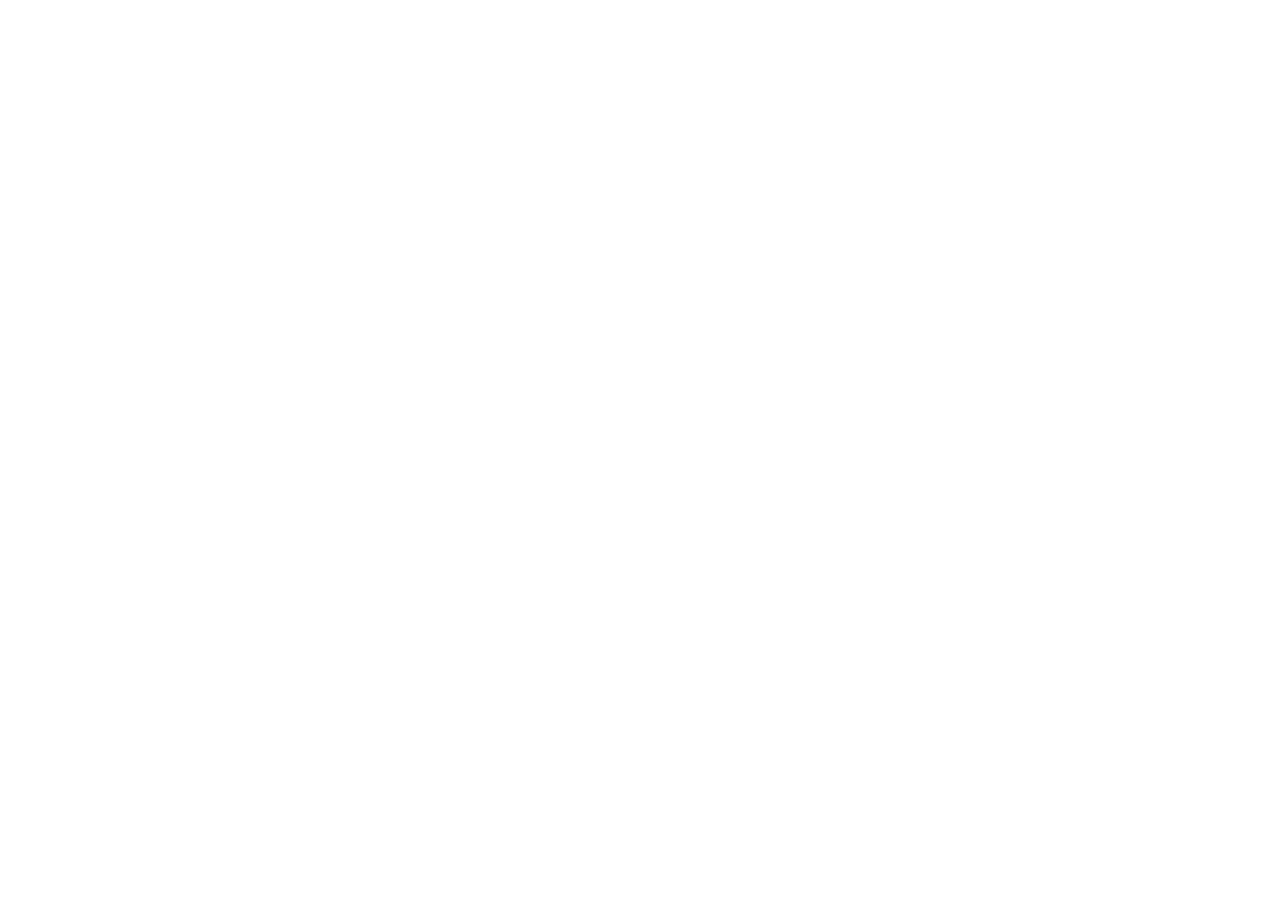
==== barksandpurr.html @ a16c8eb0 "Create barksandpurr.html" ====
<!DOCTYPE html>
<html lang="fr">
<head>
  <meta charset="UTF-8">
  <meta http-equiv="X-UA-Compatible" content="IE=edge">
  <meta name="viewport" content="width=device-width, initial-scale=1.0">
  <meta name="description" content="Bienvenue chez Barks and Purr! Nous sommes une association de protection animale.
  Avec nous, vous pourrez adopter un chien, un chat...mais pas que!"/>
  <link rel="stylesheet" href="style.css">
  <title>Barks and Purr</title>
</head>
<body>
    <header>
      
    </header>
    <nav>

    </nav>
    <aside>
     
    </aside>
    <main>
      <section>
        <article>
          
        </article>
      </section>
    </main>
    <footer>
      
    </footer>
</body>
</html>
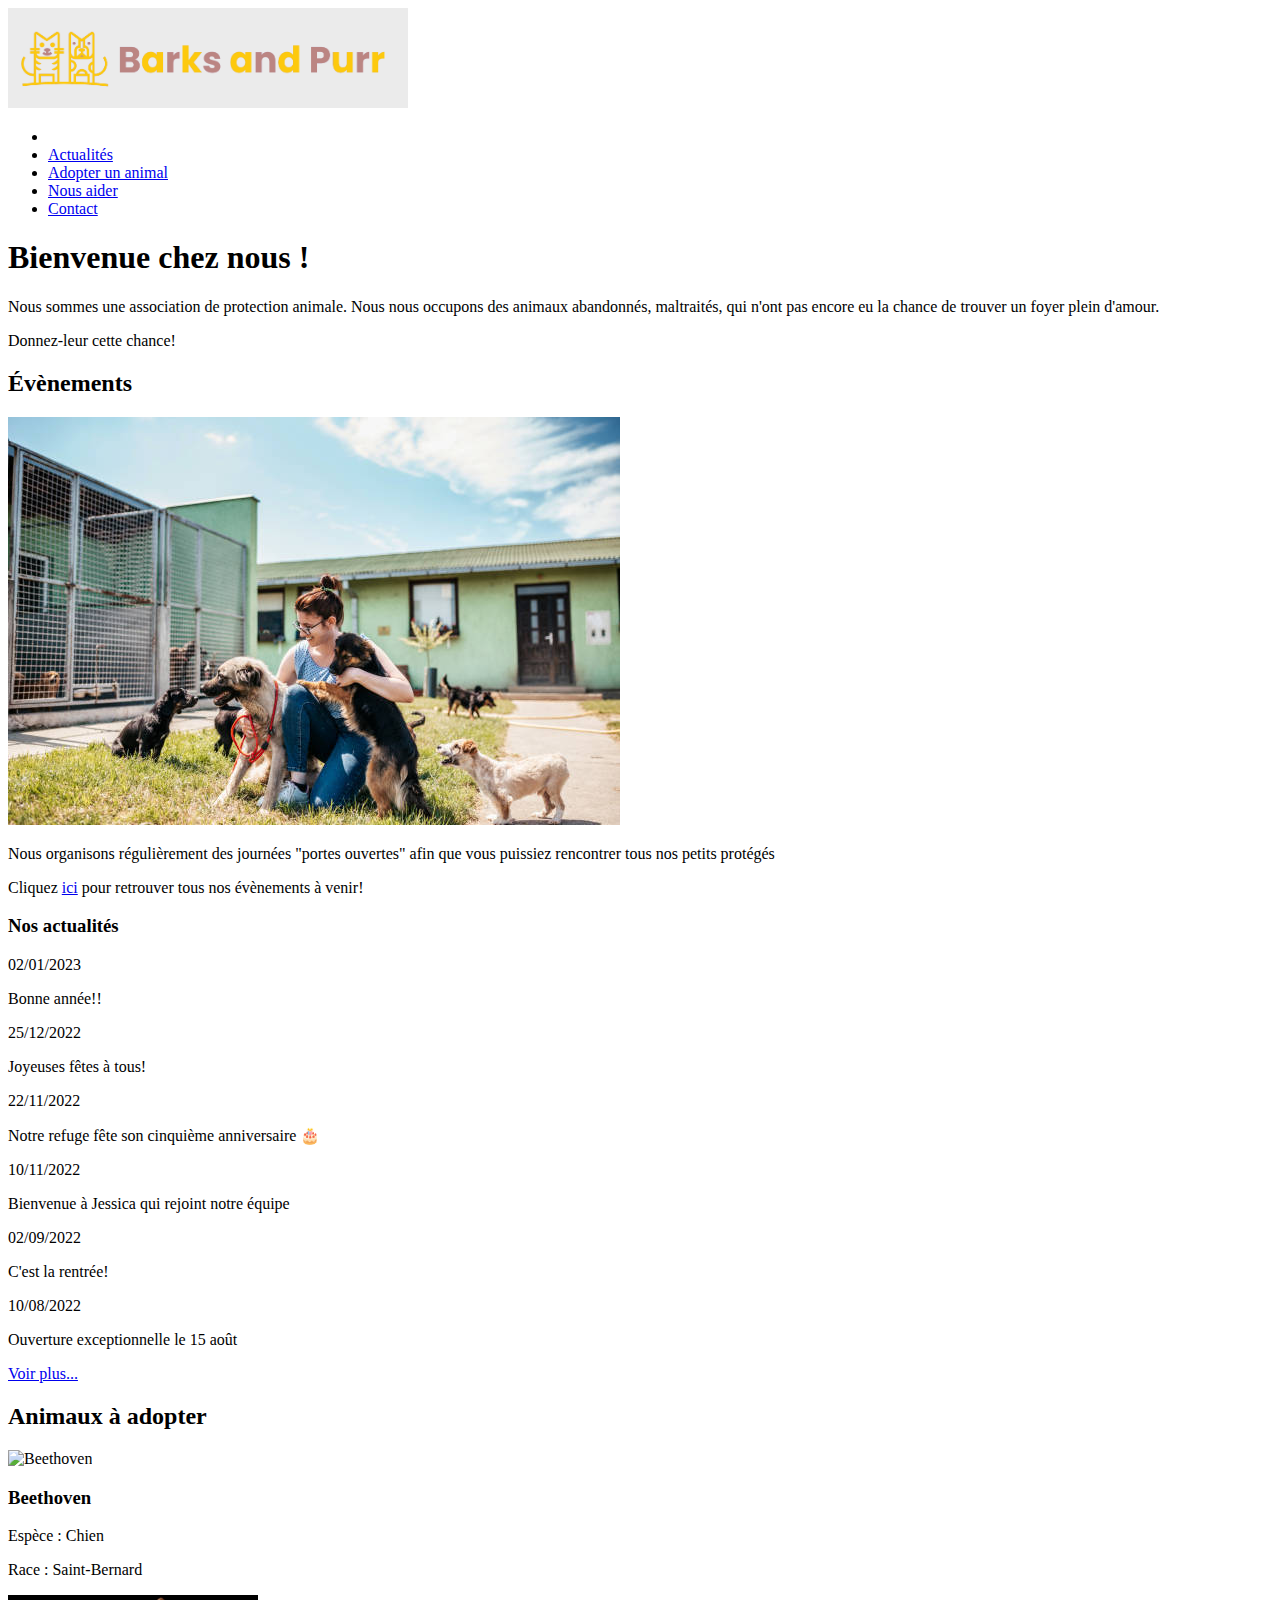
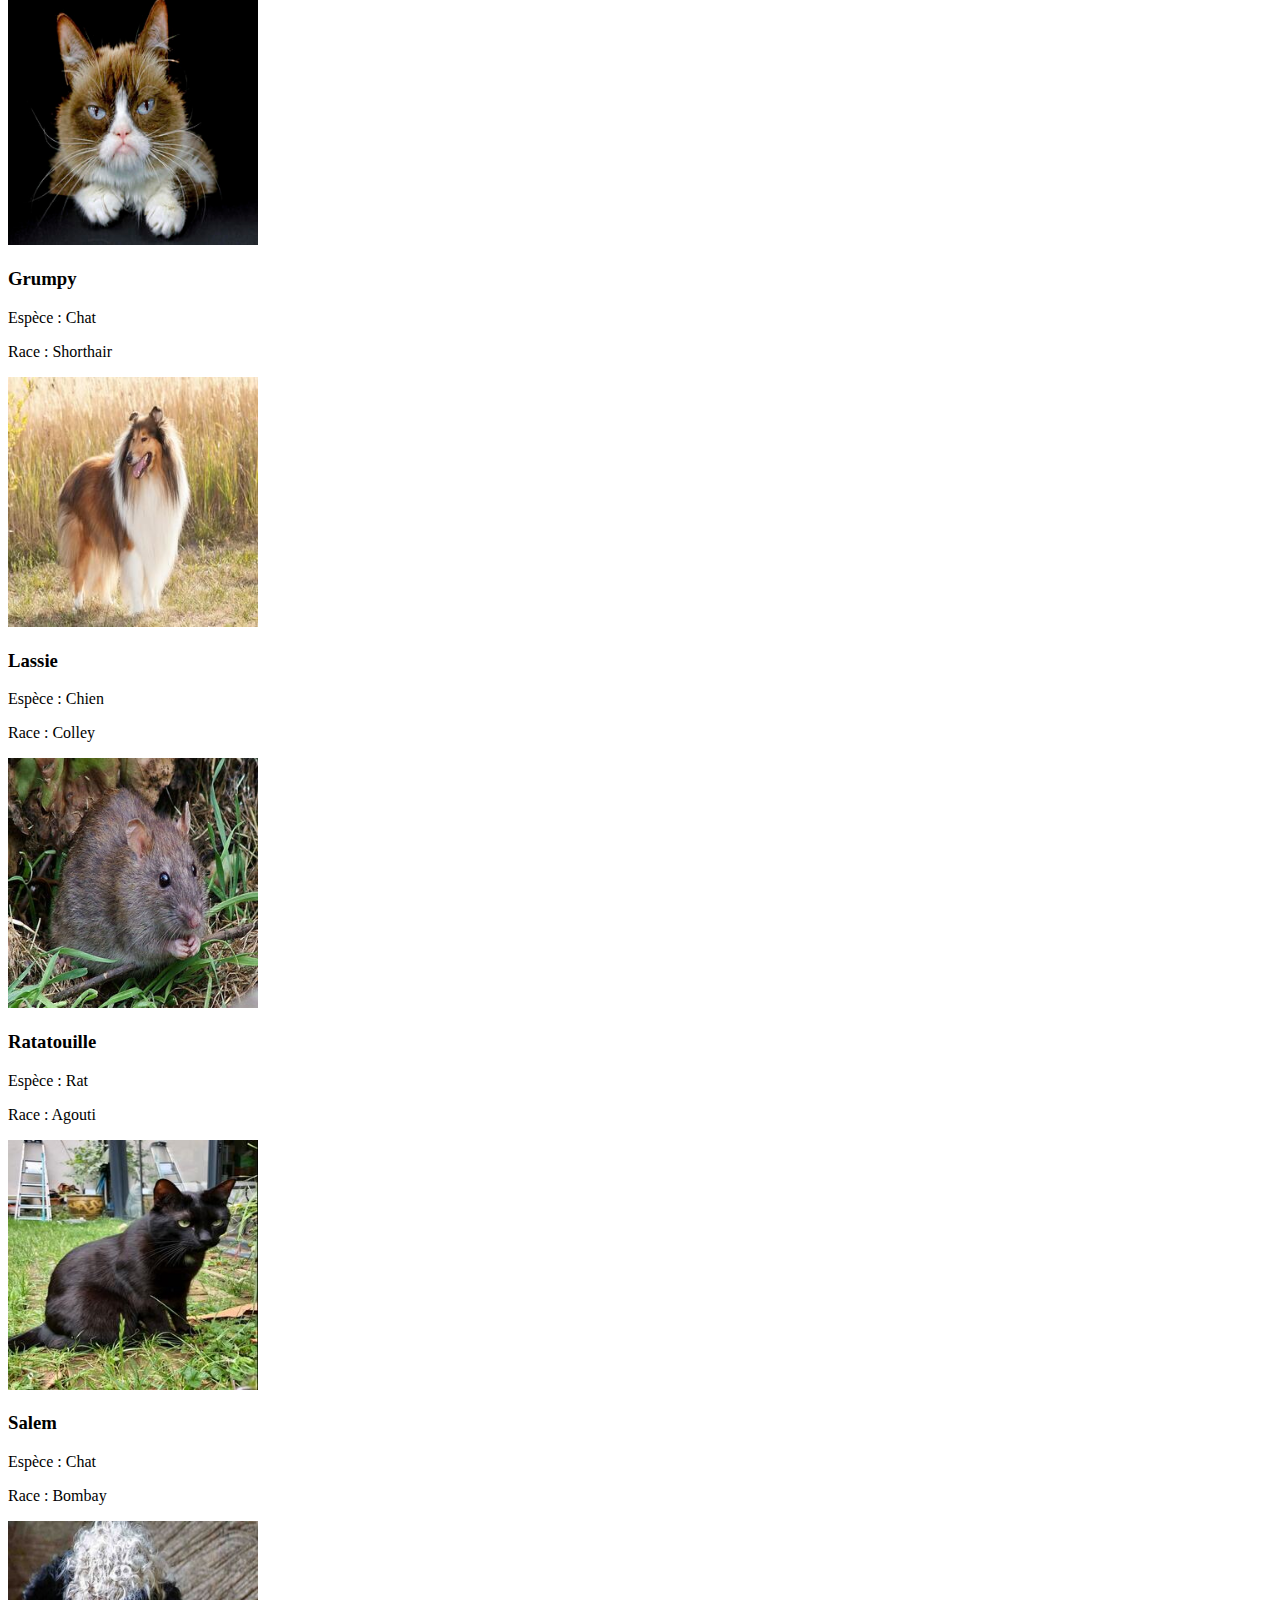
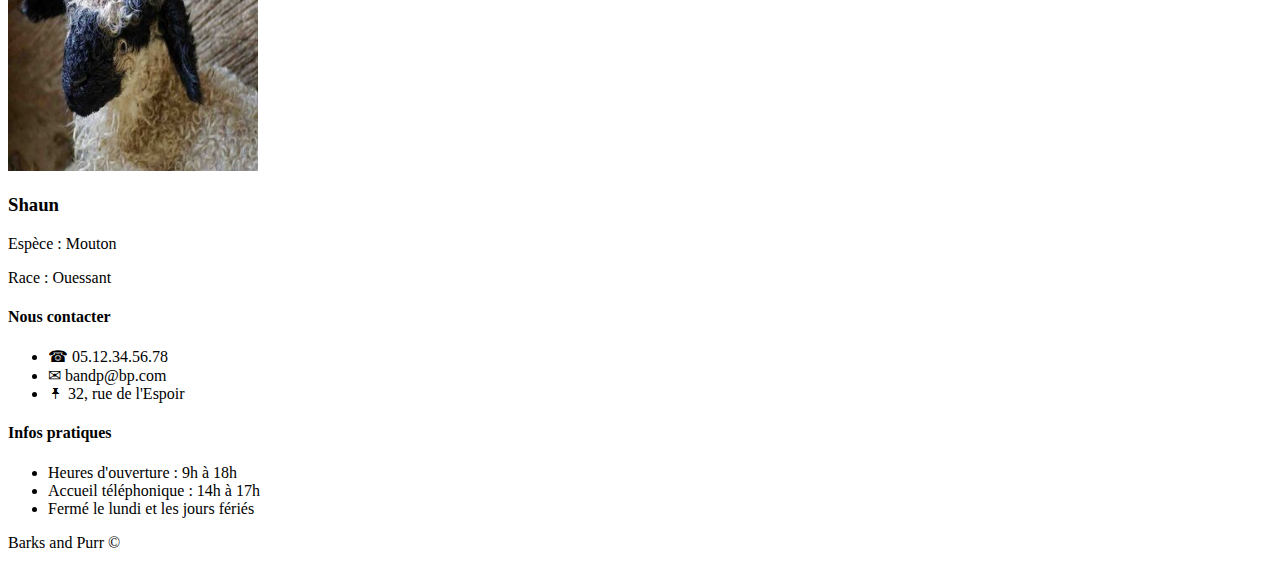
==== commit 05c2319e: "Update barksandpurr.html" ====
--- a/barksandpurr.html
+++ b/barksandpurr.html
@@ -10,24 +10,130 @@
   <title>Barks and Purr</title>
 </head>
 <body>
+  <div class="container">
     <header>
-      
+      <img src="./Images/Barks and Purr Logo.png" alt="Barks and Purr" width="400px" height="100px">
     </header>
-    <nav>
-
+    <nav class="navigation">
+      <ul>
+        <li><a href="barksandpurr.html" class="link"><i class="fa-solid fa-house"></i></a></li>
+        <li><a href="#" class="link">Actualités</a></li>
+        <li><a href="#" class="link">Adopter un animal</a></li>
+        <li><a href="#" class="link">Nous aider</a></li>
+        <li><a href="#" class="link">Contact</a></li>
+      </ul>
+      <div class="presentation">
+        <h1>Bienvenue chez nous !</h1>
+        <p>Nous sommes une association de protection animale.
+           Nous nous occupons des animaux abandonnés, maltraités, qui n'ont pas
+           encore eu la chance de trouver un foyer plein d'amour.</p>
+        <p>Donnez-leur cette chance!</p>
+      </div>
     </nav>
     <aside>
-     
+      <h2>&#201vènements</h2>
+      <img src="Images/Refuge.jpg" alt="refuge" class="full">
+        <p>Nous organisons régulièrement des journées "portes ouvertes" afin que vous puissiez rencontrer
+        tous nos petits protégés</p>
+        <p>Cliquez <a href="evenements.html" class="eventlink">ici</a> pour retrouver tous nos évènements à venir!</p>
+      <h3>Nos actualités</h3>
+        <p class="bold-underlined">02/01/2023</p>
+        <p>Bonne année!!</p>
+        <p class="bold-underlined">25/12/2022</p>
+        <p>Joyeuses fêtes à tous!</p>
+        <p class="bold-underlined">22/11/2022</p>
+        <p>Notre refuge fête son cinquième anniversaire &#127874;</p>
+        <p class="bold-underlined">10/11/2022</p>
+        <p>Bienvenue à Jessica qui rejoint notre équipe</p>
+        <p class="bold-underlined">02/09/2022</p>
+        <p>C'est la rentrée!</p>
+        <p class="bold-underlined">10/08/2022</p>
+        <p>Ouverture exceptionnelle le 15 août</p>
+        <p><a href="#" class="pluslink">Voir plus...</a></p>
     </aside>
     <main>
       <section>
         <article>
-          
+          <h2>Animaux à adopter</h2>
+          <div class="card-container">
+            <div class="card">
+              <img src="Images/Beethoven.jpg" class="img" alt="Beethoven" width="250px" height="250px">
+              <div class="card-content">
+                <h3>Beethoven</h3>
+                <p>Espèce : Chien</p>
+                <p>Race : Saint-Bernard</p>
+              </div>
+            </div>
+            <div class="card">
+              <img src="Images/Grumpy.jpg" class="img" alt="Grumpy" width="250px" height="250px">
+              <div class="card-content">
+                <h3>Grumpy</h3>
+                <p>Espèce : Chat</p>
+                <p>Race : Shorthair</p>
+              </div>
+            </div>
+          </div>
+          <div class="card-container">
+            <div class="card">
+              <img src="Images/Lassie.jpg" class="img" alt="Lassie" width="250px" height="250px">
+              <div class="card-content">
+                <h3>Lassie</h3>
+                <p>Espèce : Chien</p>
+                <p>Race : Colley</p>
+              </div>
+            </div>
+            <div class="card">
+              <img src="Images/Ratatouille.jpg" class="img" alt="Ratatouille" width="250px" height="250px">
+              <div class="card-content">
+                <h3>Ratatouille</h3>
+                <p>Espèce : Rat</p>
+                <p>Race : Agouti</p>
+              </div>
+            </div>
+          </div>
+          <div class="card-container">
+            <div class="card">
+              <img src="Images/Salem.jpg" class="img" alt="Salem" width="250px" height="250px">
+              <div class="card-content">
+                <h3>Salem</h3>
+                <p>Espèce : Chat</p>
+                <p>Race : Bombay</p>
+              </div>
+            </div>
+            <div class="card">
+              <img src="Images/Shaun.jpg" class="img" alt="Shaun" width="250px" height="250px">
+              <div class="card-content">
+                <h3>Shaun</h3>
+                <p>Espèce : Mouton</p>  
+                <p>Race : Ouessant</p>
+              </div>
+            </div>
+          </div>
         </article>
       </section>
     </main>
     <footer>
-      
+      <div>
+        <h4>Nous contacter</h4>
+        <ul>
+          <li>&#9742 05.12.34.56.78</li>
+          <li>&#9993 bandp@bp.com</li>
+          <li>&#128392 32, rue de l'Espoir</li>
+        </ul>
+      </div>
+      <div>
+        <h4>Infos pratiques</h4>
+        <ul>
+          <li>Heures d'ouverture : 9h à 18h</li>
+          <li>Accueil téléphonique : 14h à 17h</li>
+          <li>Fermé le lundi et les jours fériés</li>
+        </ul>
+      </div>
+      <div>
+        <p class="bold">Barks and Purr &#169;</p>
+      </div>
     </footer>
+  </div>
+<script src="https://kit.fontawesome.com/117e836eab.js" crossorigin="anonymous"></script>
 </body>
 </html>--- a/style.css
+++ b/style.css
@@ -0,0 +1,12 @@
+/* Police Archivo Black pour titres et barre navigation*/
+@import url('https://fonts.googleapis.com/css2?family=Archivo+Black&display=swap');
+/* Police Proza Libre pour le texte */
+@import url('https://fonts.googleapis.com/css2?family=Proza+Libre&display=swap');
+
+:root {
+--background-color: rgb(187, 133, 130);
+--text-color: rgb(253, 201, 13);
+--main-color: rgb(235, 235, 235);
+--main-color-darker: rgb(230, 230, 230);
+/* --text-color: rgb(188, 237, 9); */
+}
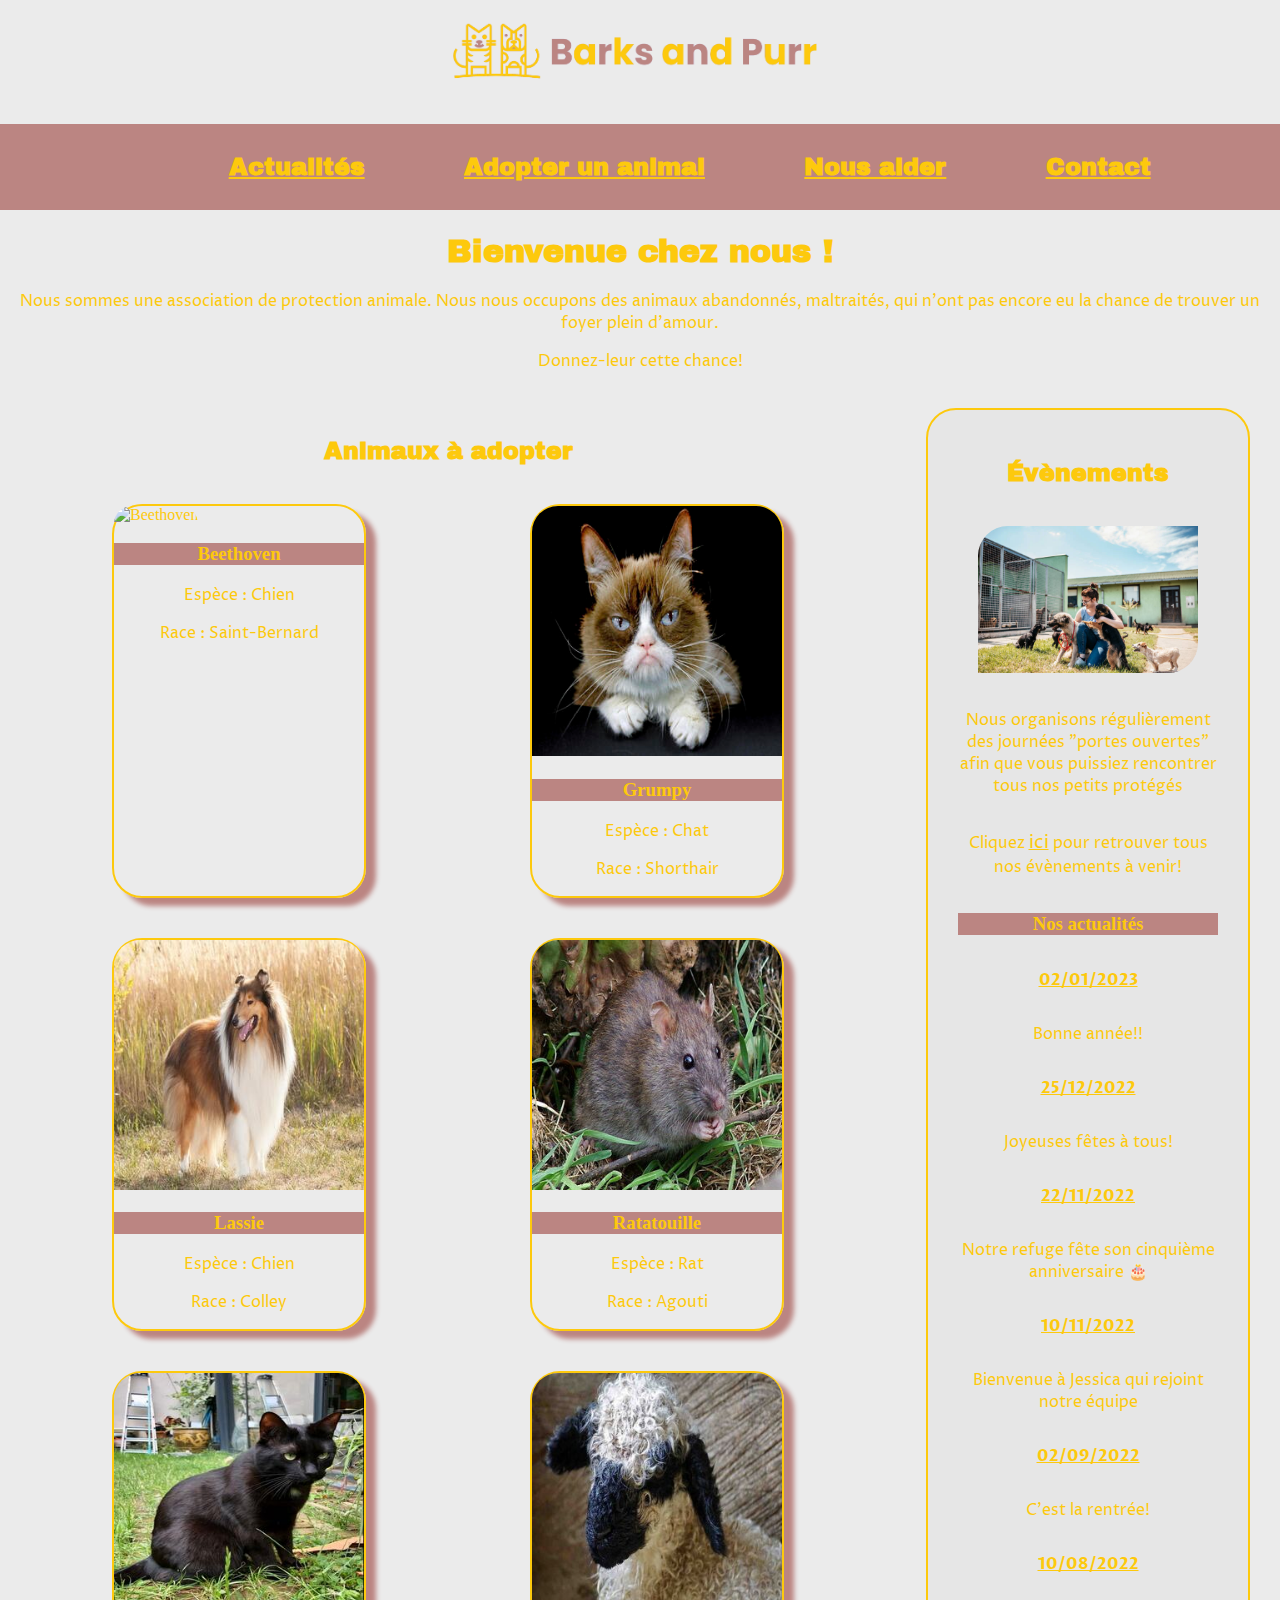
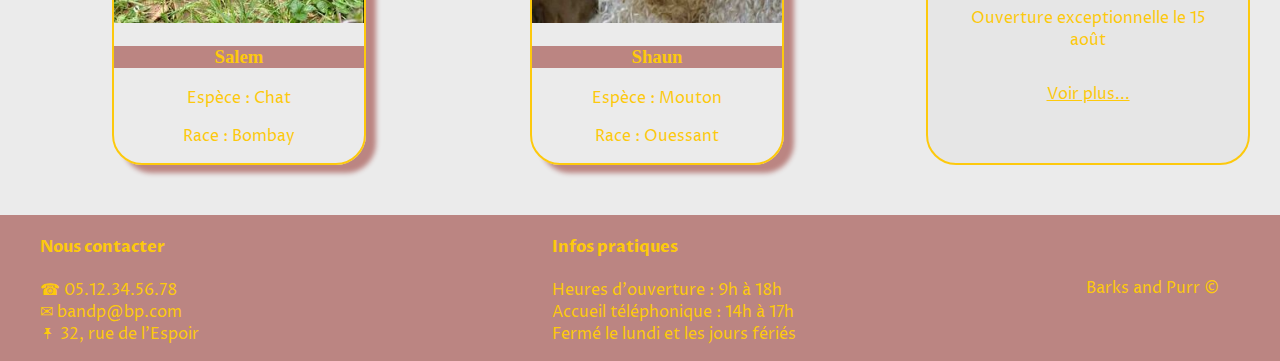
==== commit 113dfa38: "Update barksandpurr.html" ====
--- a/barksandpurr.html
+++ b/barksandpurr.html
@@ -1,139 +1,139 @@
 <!DOCTYPE html>
 <html lang="fr">
-<head>
-  <meta charset="UTF-8">
-  <meta http-equiv="X-UA-Compatible" content="IE=edge">
-  <meta name="viewport" content="width=device-width, initial-scale=1.0">
-  <meta name="description" content="Bienvenue chez Barks and Purr! Nous sommes une association de protection animale.
-  Avec nous, vous pourrez adopter un chien, un chat...mais pas que!"/>
-  <link rel="stylesheet" href="style.css">
-  <title>Barks and Purr</title>
-</head>
-<body>
-  <div class="container">
-    <header>
-      <img src="./Images/Barks and Purr Logo.png" alt="Barks and Purr" width="400px" height="100px">
-    </header>
-    <nav class="navigation">
-      <ul>
-        <li><a href="barksandpurr.html" class="link"><i class="fa-solid fa-house"></i></a></li>
-        <li><a href="#" class="link">Actualités</a></li>
-        <li><a href="#" class="link">Adopter un animal</a></li>
-        <li><a href="#" class="link">Nous aider</a></li>
-        <li><a href="#" class="link">Contact</a></li>
-      </ul>
-      <div class="presentation">
-        <h1>Bienvenue chez nous !</h1>
-        <p>Nous sommes une association de protection animale.
-           Nous nous occupons des animaux abandonnés, maltraités, qui n'ont pas
-           encore eu la chance de trouver un foyer plein d'amour.</p>
-        <p>Donnez-leur cette chance!</p>
-      </div>
-    </nav>
-    <aside>
-      <h2>&#201vènements</h2>
-      <img src="Images/Refuge.jpg" alt="refuge" class="full">
-        <p>Nous organisons régulièrement des journées "portes ouvertes" afin que vous puissiez rencontrer
-        tous nos petits protégés</p>
-        <p>Cliquez <a href="evenements.html" class="eventlink">ici</a> pour retrouver tous nos évènements à venir!</p>
-      <h3>Nos actualités</h3>
-        <p class="bold-underlined">02/01/2023</p>
-        <p>Bonne année!!</p>
-        <p class="bold-underlined">25/12/2022</p>
-        <p>Joyeuses fêtes à tous!</p>
-        <p class="bold-underlined">22/11/2022</p>
-        <p>Notre refuge fête son cinquième anniversaire &#127874;</p>
-        <p class="bold-underlined">10/11/2022</p>
-        <p>Bienvenue à Jessica qui rejoint notre équipe</p>
-        <p class="bold-underlined">02/09/2022</p>
-        <p>C'est la rentrée!</p>
-        <p class="bold-underlined">10/08/2022</p>
-        <p>Ouverture exceptionnelle le 15 août</p>
-        <p><a href="#" class="pluslink">Voir plus...</a></p>
-    </aside>
-    <main>
-      <section>
-        <article>
-          <h2>Animaux à adopter</h2>
-          <div class="card-container">
-            <div class="card">
-              <img src="Images/Beethoven.jpg" class="img" alt="Beethoven" width="250px" height="250px">
-              <div class="card-content">
-                <h3>Beethoven</h3>
-                <p>Espèce : Chien</p>
-                <p>Race : Saint-Bernard</p>
+  <head>
+    <meta charset="UTF-8">
+    <meta http-equiv="X-UA-Compatible" content="IE=edge">
+    <meta name="viewport" content="width=device-width, initial-scale=1.0">
+    <meta name="description" content="Bienvenue chez Barks and Purr! Nous sommes une association de protection animale.
+    Avec nous, vous pourrez adopter un chien, un chat...mais pas que!"/>
+    <link rel="stylesheet" href="style.css">
+    <title>Barks and Purr</title>
+  </head>
+  <body>
+    <div class="container">
+      <header>
+        <img src="./Images/Barks and Purr Logo.png" alt="Barks and Purr" width="400px" height="100px">
+      </header>
+      <nav class="navigation">
+        <ul>
+          <li><a href="barksandpurr.html" class="link"><i class="fa-solid fa-house"></i></a></li>
+          <li><a href="#" class="link">Actualités</a></li>
+          <li><a href="#" class="link">Adopter un animal</a></li>
+          <li><a href="#" class="link">Nous aider</a></li>
+          <li><a href="#" class="link">Contact</a></li>
+        </ul>
+        <div class="presentation">
+          <h1>Bienvenue chez nous !</h1>
+          <p>Nous sommes une association de protection animale.
+            Nous nous occupons des animaux abandonnés, maltraités, qui n'ont pas
+            encore eu la chance de trouver un foyer plein d'amour.</p>
+          <p>Donnez-leur cette chance!</p>
+        </div>
+      </nav>
+      <aside>
+        <h2>&#201vènements</h2>
+        <img src="Images/Refuge.jpg" alt="refuge" class="full">
+          <p>Nous organisons régulièrement des journées "portes ouvertes" afin que vous puissiez rencontrer
+          tous nos petits protégés</p>
+          <p>Cliquez <a href="evenements.html" class="eventlink">ici</a> pour retrouver tous nos évènements à venir!</p>
+        <h3>Nos actualités</h3>
+          <p class="bold-underlined">02/01/2023</p>
+          <p>Bonne année!!</p>
+          <p class="bold-underlined">25/12/2022</p>
+          <p>Joyeuses fêtes à tous!</p>
+          <p class="bold-underlined">22/11/2022</p>
+          <p>Notre refuge fête son cinquième anniversaire &#127874;</p>
+          <p class="bold-underlined">10/11/2022</p>
+          <p>Bienvenue à Jessica qui rejoint notre équipe</p>
+          <p class="bold-underlined">02/09/2022</p>
+          <p>C'est la rentrée!</p>
+          <p class="bold-underlined">10/08/2022</p>
+          <p>Ouverture exceptionnelle le 15 août</p>
+          <p><a href="#" class="pluslink">Voir plus...</a></p>
+      </aside>
+      <main>
+        <section>
+          <article>
+            <h2>Animaux à adopter</h2>
+            <div class="card-container">
+              <div class="card">
+                <img src="Images/Beethoven.jpg" class="img" alt="Beethoven" width="250px" height="250px">
+                <div class="card-content">
+                  <h3>Beethoven</h3>
+                  <p>Espèce : Chien</p>
+                  <p>Race : Saint-Bernard</p>
+                </div>
+              </div>
+              <div class="card">
+                <img src="Images/Grumpy.jpg" class="img" alt="Grumpy" width="250px" height="250px">
+                <div class="card-content">
+                  <h3>Grumpy</h3>
+                  <p>Espèce : Chat</p>
+                  <p>Race : Shorthair</p>
+                </div>
               </div>
             </div>
-            <div class="card">
-              <img src="Images/Grumpy.jpg" class="img" alt="Grumpy" width="250px" height="250px">
-              <div class="card-content">
-                <h3>Grumpy</h3>
-                <p>Espèce : Chat</p>
-                <p>Race : Shorthair</p>
+            <div class="card-container">
+              <div class="card">
+                <img src="Images/Lassie.jpg" class="img" alt="Lassie" width="250px" height="250px">
+                <div class="card-content">
+                  <h3>Lassie</h3>
+                  <p>Espèce : Chien</p>
+                  <p>Race : Colley</p>
+                </div>
+              </div>
+              <div class="card">
+                <img src="Images/Ratatouille.jpg" class="img" alt="Ratatouille" width="250px" height="250px">
+                <div class="card-content">
+                  <h3>Ratatouille</h3>
+                  <p>Espèce : Rat</p>
+                  <p>Race : Agouti</p>
+                </div>
               </div>
             </div>
-          </div>
-          <div class="card-container">
-            <div class="card">
-              <img src="Images/Lassie.jpg" class="img" alt="Lassie" width="250px" height="250px">
-              <div class="card-content">
-                <h3>Lassie</h3>
-                <p>Espèce : Chien</p>
-                <p>Race : Colley</p>
+            <div class="card-container">
+              <div class="card">
+                <img src="Images/Salem.jpg" class="img" alt="Salem" width="250px" height="250px">
+                <div class="card-content">
+                  <h3>Salem</h3>
+                  <p>Espèce : Chat</p>
+                  <p>Race : Bombay</p>
+                </div>
+              </div>
+              <div class="card">
+                <img src="Images/Shaun.jpg" class="img" alt="Shaun" width="250px" height="250px">
+                <div class="card-content">
+                  <h3>Shaun</h3>
+                  <p>Espèce : Mouton</p>  
+                  <p>Race : Ouessant</p>
+                </div>
               </div>
             </div>
-            <div class="card">
-              <img src="Images/Ratatouille.jpg" class="img" alt="Ratatouille" width="250px" height="250px">
-              <div class="card-content">
-                <h3>Ratatouille</h3>
-                <p>Espèce : Rat</p>
-                <p>Race : Agouti</p>
-              </div>
-            </div>
-          </div>
-          <div class="card-container">
-            <div class="card">
-              <img src="Images/Salem.jpg" class="img" alt="Salem" width="250px" height="250px">
-              <div class="card-content">
-                <h3>Salem</h3>
-                <p>Espèce : Chat</p>
-                <p>Race : Bombay</p>
-              </div>
-            </div>
-            <div class="card">
-              <img src="Images/Shaun.jpg" class="img" alt="Shaun" width="250px" height="250px">
-              <div class="card-content">
-                <h3>Shaun</h3>
-                <p>Espèce : Mouton</p>  
-                <p>Race : Ouessant</p>
-              </div>
-            </div>
-          </div>
-        </article>
-      </section>
-    </main>
-    <footer>
-      <div>
-        <h4>Nous contacter</h4>
-        <ul>
-          <li>&#9742 05.12.34.56.78</li>
-          <li>&#9993 bandp@bp.com</li>
-          <li>&#128392 32, rue de l'Espoir</li>
-        </ul>
-      </div>
-      <div>
-        <h4>Infos pratiques</h4>
-        <ul>
-          <li>Heures d'ouverture : 9h à 18h</li>
-          <li>Accueil téléphonique : 14h à 17h</li>
-          <li>Fermé le lundi et les jours fériés</li>
-        </ul>
-      </div>
-      <div>
-        <p class="bold">Barks and Purr &#169;</p>
-      </div>
-    </footer>
-  </div>
-<script src="https://kit.fontawesome.com/117e836eab.js" crossorigin="anonymous"></script>
-</body>
+          </article>
+        </section>
+      </main>
+      <footer>
+        <div>
+          <h4>Nous contacter</h4>
+          <ul>
+            <li>&#9742 05.12.34.56.78</li>
+            <li>&#9993 bandp@bp.com</li>
+            <li>&#128392 32, rue de l'Espoir</li>
+          </ul>
+        </div>
+        <div>
+          <h4>Infos pratiques</h4>
+          <ul>
+            <li>Heures d'ouverture : 9h à 18h</li>
+            <li>Accueil téléphonique : 14h à 17h</li>
+            <li>Fermé le lundi et les jours fériés</li>
+          </ul>
+        </div>
+        <div>
+          <p class="bold">Barks and Purr &#169;</p>
+        </div>
+      </footer>
+    </div>
+  <script src="https://kit.fontawesome.com/117e836eab.js" crossorigin="anonymous"></script>
+  </body>
 </html>--- a/style.css
+++ b/style.css
@@ -10,3 +10,205 @@
 --main-color-darker: rgb(230, 230, 230);
 /* --text-color: rgb(188, 237, 9); */
 }
+
+body {
+  margin: 0;
+  color: var(--text-color);
+  background-color: var(--main-color);
+}
+
+.container {
+  display: grid;
+  grid-template-areas: 
+  "header"
+  "nav"
+  "main"
+  "aside"
+  "footer";
+}
+
+@media only screen and (min-width: 768px) {
+  .container {
+    display: grid;
+    grid-template-columns: 70% auto;
+    grid-template-areas: 
+    "header header"
+    "nav nav"
+    "main aside"
+    "footer footer";
+  }
+}
+
+nav ul {
+  display: flex;
+  flex-direction: row;
+  justify-content: space-evenly;
+  background-color: var(--background-color);
+  padding: 30px;
+  font-size: 1.5em;
+  font-weight: bold;
+  font-family: 'Archivo Black', sans-serif;
+  flex-wrap: wrap;
+}
+
+header {
+  display: flex;
+  justify-content: center;
+  grid-area: header;
+}
+
+nav {
+  grid-area: nav;
+}
+
+ul {
+  list-style: none;
+}
+
+footer {
+  background-color: var(--background-color);
+}
+
+.link {
+  color: var(--text-color);
+  transition: color 0.5s;
+}
+
+.link:hover {
+  color: var(--main-color);
+}
+
+.eventlink {
+  font-size: 1.2em;
+}
+
+.eventlink, .pluslink {
+  color: var(--text-color);
+  transition: color 0.5s;
+}
+
+.eventlink:hover, .pluslink:hover {
+  color: var(--background-color);
+}
+
+main {
+  grid-area: main;
+}
+
+article {
+  padding: 30px;
+}
+
+h1, h2, h3, p {
+text-align: center;
+}
+
+h1, h2 {
+  font-family: 'Archivo Black', sans-serif;
+}
+
+p, footer {
+  font-family: 'Proza Libre', sans-serif;
+}
+
+.card-container {
+  display: flex;
+  flex-direction: row;
+  justify-content: space-around;
+  flex-wrap: wrap;
+}
+
+.card:hover {
+  cursor: pointer;
+  opacity: 0.6;
+}
+
+.img {
+  border-radius: 26px 26px 0 0;
+}
+
+.card {
+  width: 250px;
+  box-shadow: 10px 8px 5px var(--background-color);
+  border: 2px solid var(--text-color);
+  border-radius: 30px;
+  margin: 20px;
+  transition: opacity 0.5s;
+}
+
+h3 {
+  background-color: var(--background-color);
+}
+
+aside {
+  grid-area: aside;
+  padding: 30px;
+  display: flex;
+  flex-direction: column;
+  background-color: var(--main-color-darker);
+  border: 2px solid var(--text-color);
+  border-radius: 30px;
+  margin: 20px 30px 50px;
+}
+
+.full {
+  max-width: 100%;
+  padding: 20px;
+  border-radius: 50px 0 50px 0;
+}
+
+footer {
+  display: grid;
+  grid-template-columns: 40% 40% auto;
+  align-items: center;
+  grid-area: footer;
+  text-align: justify;
+  flex-wrap: wrap;
+}
+
+h4 {
+  position: relative;
+  left: 40px;
+}
+
+.bold-underlined {
+  font-weight: bold;
+  text-decoration: underline;
+}
+
+.event {
+  font-size: 2em;
+  text-decoration: underline;
+}
+
+form {
+  max-width: 90%;
+  padding-left: 5%;
+  padding-right: 5%;
+  padding-top: 5%;
+}
+
+fieldset {
+  border: 1px solid var(--background-color);
+  background-color: var(--main-color);
+}
+
+legend {
+  font-style: italic;
+  font-size: 1.1em;
+  padding: 5px;
+}
+
+form input, form select, form textarea {
+  display: inline-block;
+  margin-bottom: 10px;
+  padding: 10px;
+  width: 80%;
+}
+
+form input[type="radio"],
+form input[type="checkbox"],
+form input[type="submit"] {
+  width: auto;
+}
+
